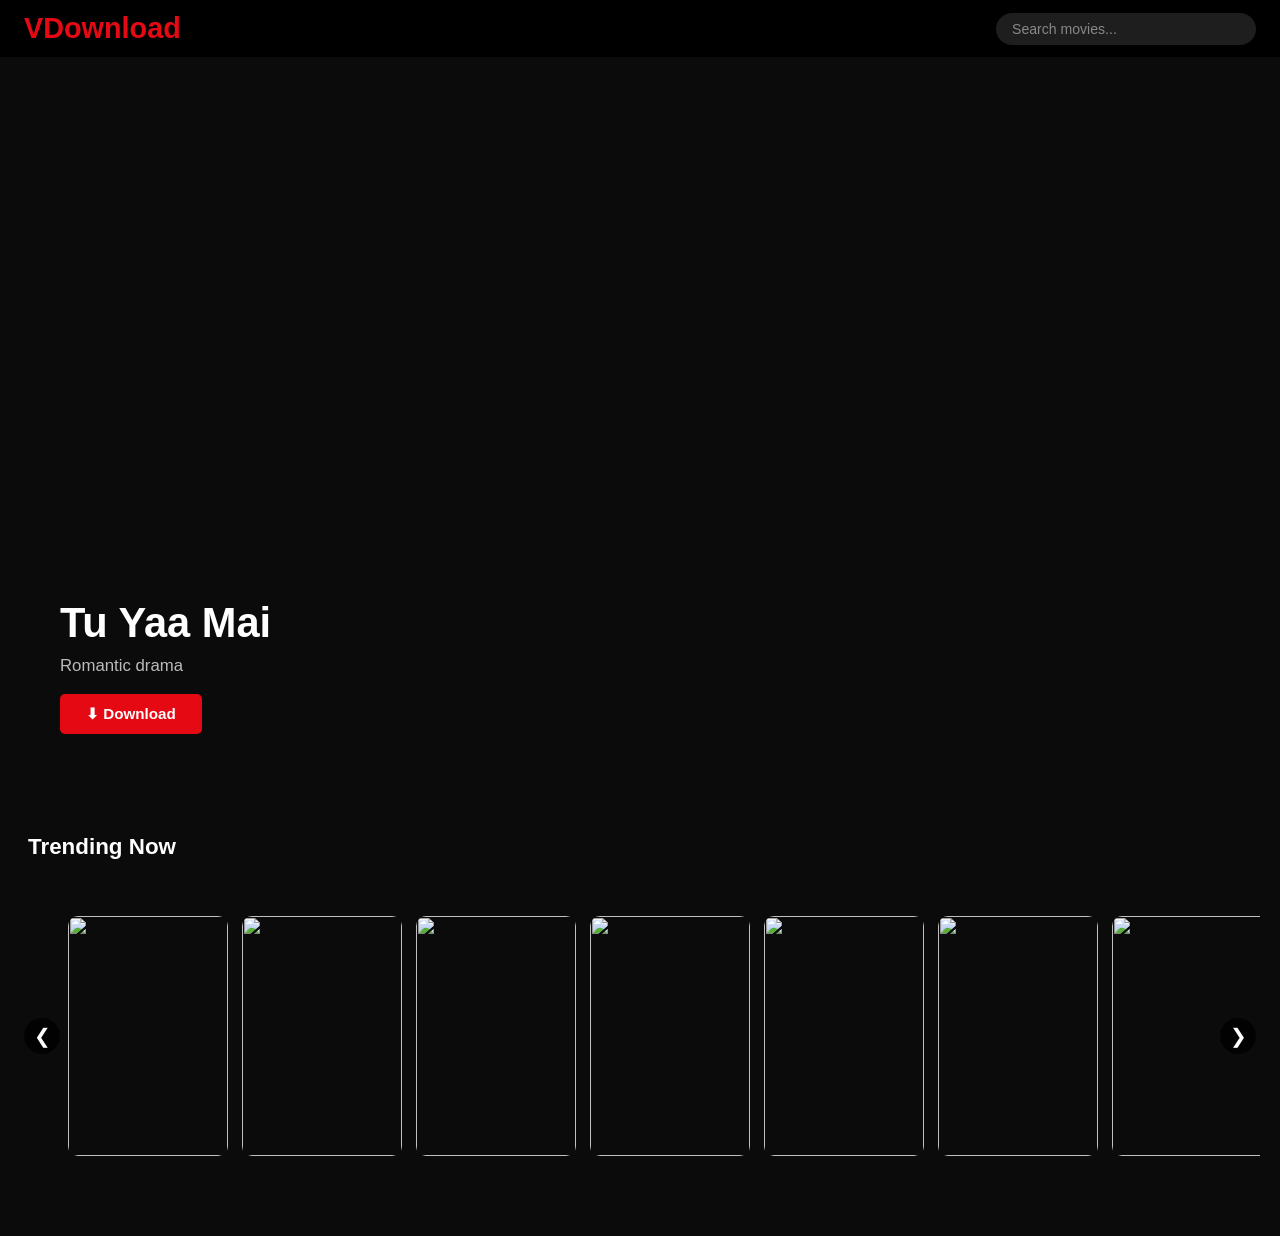
==== index.html @ 015ba38a "Add files via upload" ====
<!DOCTYPE html>
<html lang="en">
<head>
  <meta charset="UTF-8">
  <title>VDownload</title>
  <meta name="viewport" content="width=device-width, initial-scale=1.0, viewport-fit=cover">
  <link rel="stylesheet" href="style.css">
</head>
<body>

<header class="navbar">
  <h1 class="logo">VDownload</h1>
  <input type="text" id="search" placeholder="Search movies...">
</header>

<section class="hero" id="hero">
  <div class="hero-overlay"></div>

  <div class="hero-content">
    <h2 id="heroTitle"></h2>
    <p id="heroDesc"></p>
    <button id="heroBtn" class="hero-btn">⬇ Download</button>
  </div>
</section>

<section class="row">
  <h2>Trending Now</h2>

  <div class="row-wrapper">
    <button class="scroll-btn left" onclick="scrollRow(-1)">❮</button>

    <div class="movie-row" id="movieContainer"></div>

    <button class="scroll-btn right" onclick="scrollRow(1)">❯</button>
  </div>
</section>

<script src="script.js"></script>
</body>
</html>
---- style.css ----
* {
  margin: 0;
  padding: 0;
  box-sizing: border-box;
  font-family: 'Segoe UI', sans-serif;
}

body {
  background: #0b0b0b;
  color: white;
  overflow-x: hidden;
}

/* ─── NAVBAR ─────────────────────────────────── */
.navbar {
  position: fixed;
  width: 100%;
  top: 0;
  padding: 12px 24px;
  display: flex;
  align-items: center;
  justify-content: space-between;
  gap: 12px;
  background: rgba(0, 0, 0, 0.92);
  z-index: 1000;
}

.logo {
  color: #e50914;
  font-size: clamp(1.2rem, 3.5vw, 1.8rem);
  white-space: nowrap;
  flex-shrink: 0;
}

.navbar input {
  padding: 8px 16px;
  border-radius: 20px;
  border: none;
  width: clamp(130px, 35vw, 260px);
  font-size: 0.88rem;
  outline: none;
  background: #1e1e1e;
  color: white;
}

.navbar input::placeholder {
  color: #888;
}

/* ─── HERO ───────────────────────────────────── */
.hero {
  margin-top: 56px;
  height: 82vh;
  min-height: 280px;
  background-size: cover;
  background-position: center;
  display: flex;
  align-items: flex-end;
  padding: clamp(20px, 5vw, 60px);
  position: relative;
}

.hero-overlay {
  position: absolute;
  inset: 0;
  background: linear-gradient(to top, #0b0b0b 18%, transparent 65%);
}

.hero-content {
  position: relative;
  z-index: 2;
  max-width: 560px;
}

.hero-content h2 {
  font-size: clamp(1.4rem, 4vw, 2.6rem);
  margin-bottom: 8px;
  line-height: 1.2;
}

.hero-content p {
  font-size: clamp(0.82rem, 1.8vw, 1.05rem);
  margin-bottom: 18px;
  color: #bbb;
}

.hero-btn {
  padding: 11px 26px;
  background: #e50914;
  border: none;
  border-radius: 5px;
  cursor: pointer;
  color: white;
  font-size: 0.95rem;
  font-weight: 600;
  transition: background 0.2s;
}

.hero-btn:hover {
  background: #c40812;
}

/* ─── SECTION ROW ────────────────────────────── */
.row {
  padding: 40px 20px 10px;
  /* NO z-index here — prevents stacking context trapping cards */
}

.row h2 {
  margin-bottom: 16px;
  font-size: clamp(1rem, 2.5vw, 1.4rem);
  padding-left: 8px;
  /* NO z-index — cards must be able to float above this */
}

/* ─── ROW WRAPPER ────────────────────────────── */
.row-wrapper {
  position: relative;
  /* vertical breathing room so scaled cards don't clip top/bottom */
  padding-top: 40px;
  padding-bottom: 40px;
  margin-top: -40px;
  margin-bottom: -40px;
  overflow: visible;
}

/* ─── SCROLLABLE STRIP ───────────────────────── */
.movie-row {
  display: flex;
  gap: 14px;
  overflow-x: auto;
  overflow-y: visible;
  /* side padding so first/last card has room to scale */
  padding: 40px 48px;
  scroll-behavior: smooth;
  -webkit-overflow-scrolling: touch;
}

.movie-row::-webkit-scrollbar {
  display: none;
}

/* ─── CARD ───────────────────────────────────── */
/*
  Fixed size: 160 × 240px on all screen sizes.
  Responsive breakpoints shrink this uniformly.
*/
.movie-card {
  width: 160px;
  height: 240px;
  flex: 0 0 160px;          /* never grow, never shrink, always 160px */
  border-radius: 10px;
  position: relative;
  cursor: pointer;
  overflow: visible;        /* let scale bleed outside card bounds */
  z-index: 1;
  transition: transform 0.35s ease, z-index 0s 0.35s;
}

/* rounded corners live on the inner elements, not the card */
.movie-card img {
  width: 100%;
  height: 100%;
  object-fit: cover;
  display: block;
  border-radius: 10px;
  pointer-events: none;
}

/* ─── HOVER (mouse devices only) ─────────────── */
@media (hover: hover) {
  .movie-card:hover {
    transform: scale(1.22) translateY(-8px);
    z-index: 999;
    transition: transform 0.35s ease, z-index 0s 0s;
  }

  .movie-card:hover .overlay {
    opacity: 1;
  }
}

/* ─── OVERLAY ────────────────────────────────── */
.overlay {
  position: absolute;
  inset: 0;
  display: flex;
  flex-direction: column;
  justify-content: flex-end;
  padding: 10px;
  background: linear-gradient(to top, rgba(0,0,0,0.92) 40%, transparent);
  border-radius: 10px;
  opacity: 0;
  transition: opacity 0.3s;
}

/* touch devices: always show overlay */
@media (hover: none) {
  .overlay {
    opacity: 1;
  }
}

.overlay h4 {
  font-size: 0.78rem;
  white-space: nowrap;
  overflow: hidden;
  text-overflow: ellipsis;
  margin-bottom: 5px;
}

.overlay button {
  width: 100%;
  padding: 7px 0;
  background: #e50914;
  border: none;
  border-radius: 4px;
  color: white;
  font-size: 0.78rem;
  font-weight: 600;
  cursor: pointer;
  transition: background 0.2s;
}

.overlay button:hover {
  background: #c40812;
}

/* ─── SCROLL ARROWS ──────────────────────────── */
.scroll-btn {
  position: absolute;
  top: 50%;
  transform: translateY(-50%);
  background: rgba(0, 0, 0, 0.75);
  border: none;
  color: white;
  font-size: 20px;
  width: 36px;
  height: 36px;
  display: flex;
  align-items: center;
  justify-content: center;
  cursor: pointer;
  border-radius: 50%;
  z-index: 100;
  transition: background 0.2s;
}

.scroll-btn:hover {
  background: rgba(229, 9, 20, 0.85);
}

.left  { left:  4px; }
.right { right: 4px; }

/* ─── TABLET  (≤ 768px) ──────────────────────── */
@media (max-width: 768px) {
  .hero {
    height: 58vh;
  }

  .movie-card {
    width: 140px;
    height: 210px;
    flex: 0 0 140px;
  }

  .scroll-btn {
    display: none;
  }

  .movie-row {
    padding: 30px 20px;
    gap: 12px;
  }
}

/* ─── MOBILE  (≤ 480px) ──────────────────────── */
@media (max-width: 480px) {
  .navbar {
    padding: 10px 14px;
  }

  .navbar input {
    width: 100%;
    max-width: 190px;
  }

  .hero {
    height: 52vh;
    min-height: 240px;
    padding: 16px;
  }

  .row {
    padding: 30px 10px 8px;
  }

  .movie-card {
    width: 120px;
    height: 180px;
    flex: 0 0 120px;
  }

  .movie-row {
    padding: 25px 14px;
    gap: 10px;
  }
}

/* ─── SMALL PHONE  (≤ 360px) ─────────────────── */
@media (max-width: 360px) {
  .movie-card {
    width: 105px;
    height: 158px;
    flex: 0 0 105px;
  }

  .hero {
    height: 46vh;
  }
}
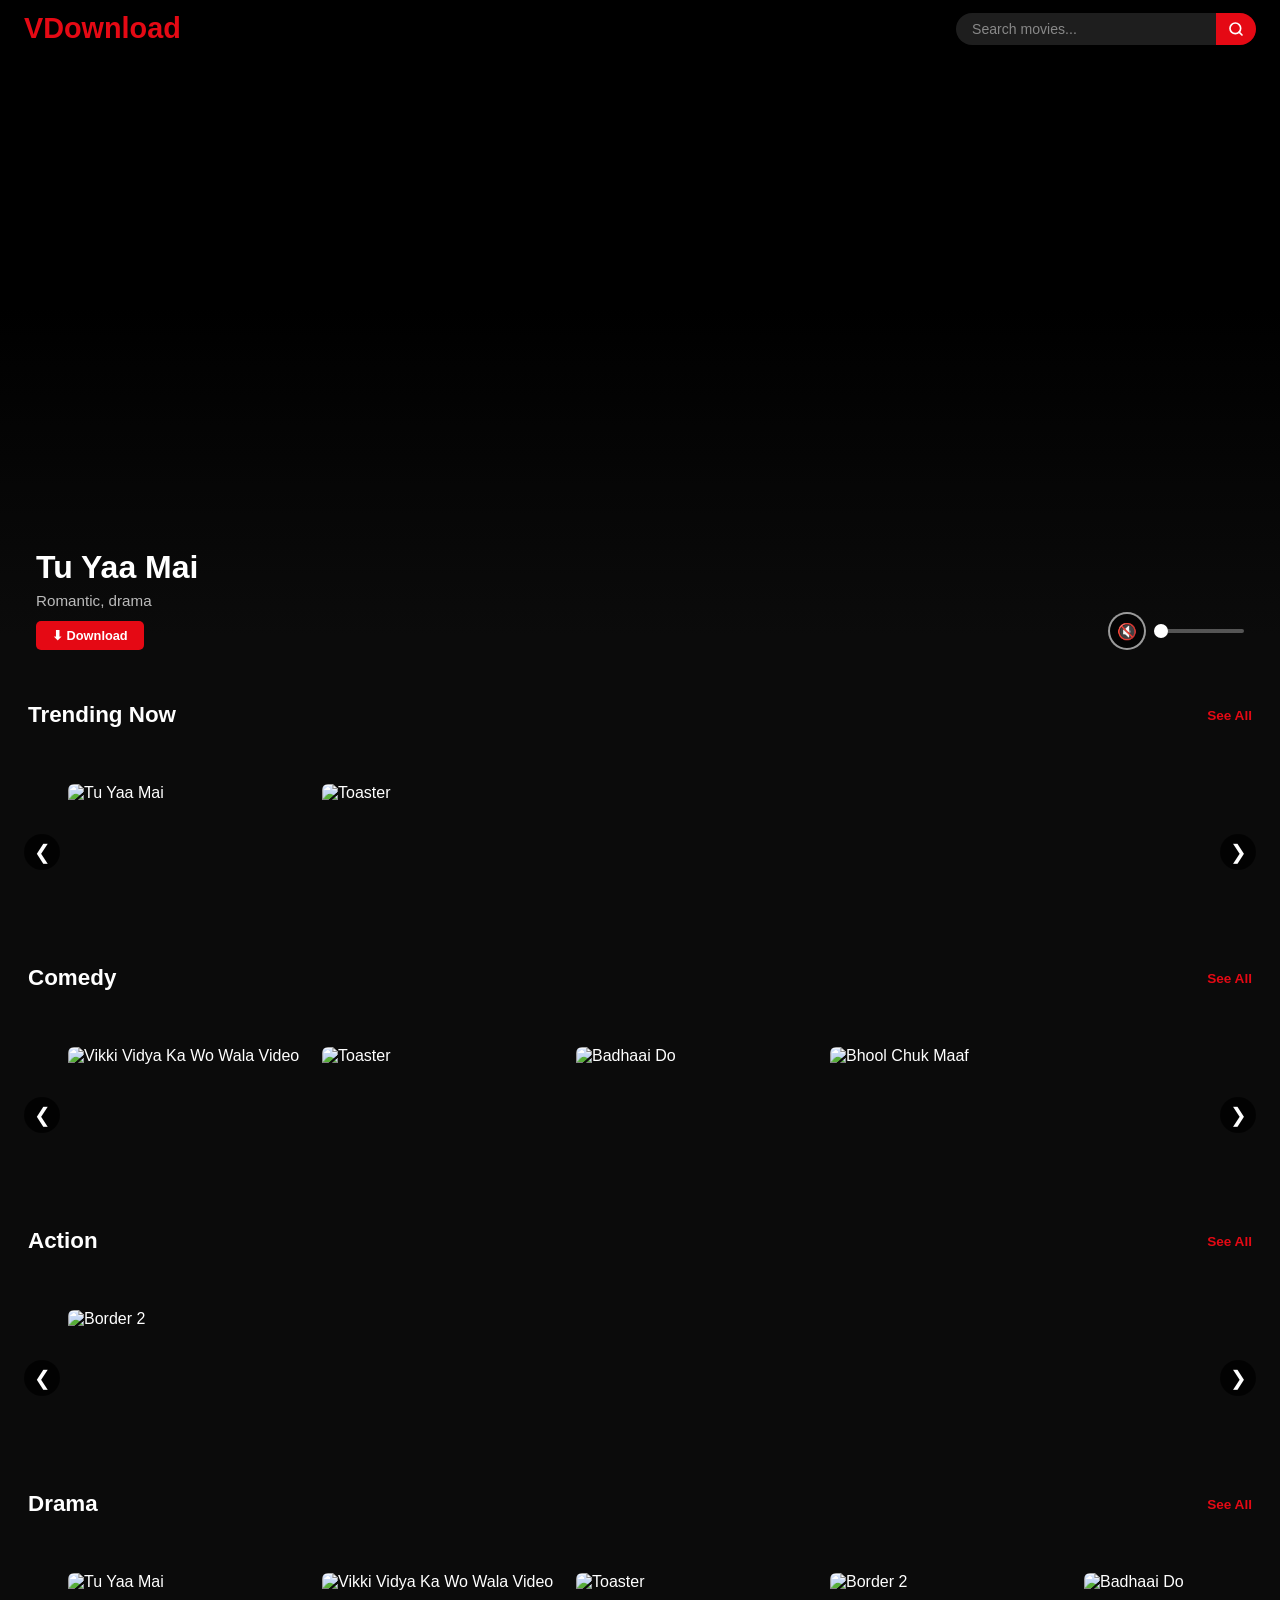
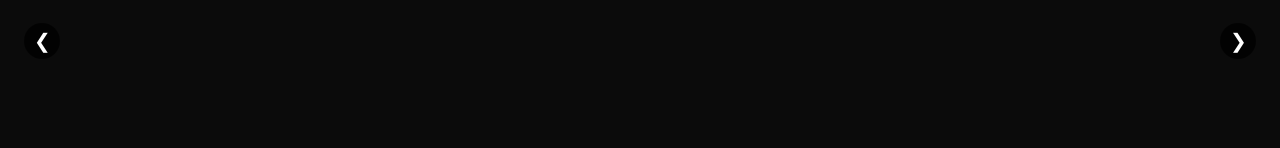
==== commit 12a7599f: "Add files via upload" ====
--- a/index.html
+++ b/index.html
@@ -10,12 +10,24 @@
 
 <header class="navbar">
   <h1 class="logo">VDownload</h1>
-  <input type="text" id="search" placeholder="Search movies...">
+  <div class="search-wrap">
+    <input type="text" id="search" placeholder="Search movies...">
+    <button class="search-btn" onclick="doSearch()">
+      <svg xmlns="http://www.w3.org/2000/svg" width="16" height="16" viewBox="0 0 24 24" fill="none" stroke="white" stroke-width="2.5" stroke-linecap="round" stroke-linejoin="round">
+        <circle cx="11" cy="11" r="8"/><line x1="21" y1="21" x2="16.65" y2="16.65"/>
+      </svg>
+    </button>
+  </div>
 </header>
 
 <section class="hero" id="hero">
+  <div id="heroTrailerWrap"></div>
+  <img id="heroPoster" src="" alt="" />
   <div class="hero-overlay"></div>
-
+  <div id="volumeWrap">
+    <button id="muteBtn" onclick="toggleMute()">🔇</button>
+    <input type="range" id="volumeSlider" min="0" max="100" value="0" oninput="setVolume(this.value)">
+  </div>
   <div class="hero-content">
     <h2 id="heroTitle"></h2>
     <p id="heroDesc"></p>
@@ -23,18 +35,9 @@
   </div>
 </section>
 
-<section class="row">
-  <h2>Trending Now</h2>
+<div id="categoriesContainer"></div>
 
-  <div class="row-wrapper">
-    <button class="scroll-btn left" onclick="scrollRow(-1)">❮</button>
-
-    <div class="movie-row" id="movieContainer"></div>
-
-    <button class="scroll-btn right" onclick="scrollRow(1)">❯</button>
-  </div>
-</section>
-
+<script src="movies.js"></script>
 <script src="script.js"></script>
 </body>
 </html>
--- a/style.css
+++ b/style.css
@@ -9,6 +9,7 @@
   background: #0b0b0b;
   color: white;
   overflow-x: hidden;
+  padding-top: 56px; /* navbar height */
 }
 
 /* ─── NAVBAR ─────────────────────────────────── */
@@ -34,7 +35,7 @@
 
 .navbar input {
   padding: 8px 16px;
-  border-radius: 20px;
+  border-radius: 20px 0 0 20px;
   border: none;
   width: clamp(130px, 35vw, 260px);
   font-size: 0.88rem;
@@ -47,80 +48,147 @@
   color: #888;
 }
 
+.search-wrap {
+  display: flex;
+  align-items: center;
+}
+
+.search-btn {
+  padding: 8px 12px;
+  background: #e50914;
+  border: none;
+  border-radius: 0 20px 20px 0;
+  color: white;
+  cursor: pointer;
+  display: flex;
+  align-items: center;
+  justify-content: center;
+  transition: background 0.2s;
+}
+
+.search-btn:hover {
+  background: #c40812;
+}
+
 /* ─── HERO ───────────────────────────────────── */
 .hero {
-  margin-top: 56px;
-  height: 82vh;
-  min-height: 280px;
-  background-size: cover;
-  background-position: center;
-  display: flex;
-  align-items: flex-end;
-  padding: clamp(20px, 5vw, 60px);
   position: relative;
+  height: 70vh;
+  min-height: 300px;
+  overflow: hidden;
+  background: #000;
+  z-index: 1;
+}
+
+#heroTrailerWrap,
+#heroPoster {
+  position: absolute;
+  top: 50%;
+  left: 50%;
+  width: 177.78vh;
+  height: 56.25vw;
+  min-width: 100%;
+  min-height: 100%;
+  transform: translate(-50%, -50%);
+  border: none;
+  z-index: 0;
+  display: none;
+  pointer-events: none;
+}
+
+#heroTrailerWrap iframe {
+  width: 100%;
+  height: 100%;
+  border: none;
+  pointer-events: none;
 }
 
 .hero-overlay {
   position: absolute;
   inset: 0;
-  background: linear-gradient(to top, #0b0b0b 18%, transparent 65%);
+  background: linear-gradient(to top, #0b0b0b 8%, rgba(0,0,0,0.25) 60%, transparent);
+  z-index: 1;
 }
 
 .hero-content {
-  position: relative;
+  position: absolute;
+  bottom: clamp(14px, 3vw, 36px);
+  left: clamp(14px, 3vw, 36px);
   z-index: 2;
-  max-width: 560px;
+  max-width: 500px;
 }
 
 .hero-content h2 {
-  font-size: clamp(1.4rem, 4vw, 2.6rem);
-  margin-bottom: 8px;
+  font-size: clamp(1.2rem, 3vw, 2rem);
+  margin-bottom: 6px;
   line-height: 1.2;
 }
 
 .hero-content p {
-  font-size: clamp(0.82rem, 1.8vw, 1.05rem);
-  margin-bottom: 18px;
+  font-size: clamp(0.78rem, 1.5vw, 0.95rem);
   color: #bbb;
-}
+  margin-bottom: 12px;
+}
+
+
 
 .hero-btn {
-  padding: 11px 26px;
+  padding: 7px 16px;
   background: #e50914;
   border: none;
   border-radius: 5px;
   cursor: pointer;
   color: white;
-  font-size: 0.95rem;
+  font-size: 0.8rem;
   font-weight: 600;
   transition: background 0.2s;
+  align-self: flex-start;
 }
 
 .hero-btn:hover {
   background: #c40812;
 }
 
-/* ─── SECTION ROW ────────────────────────────── */
+#categoriesContainer {
+  background: #0b0b0b;
+}
 .row {
-  padding: 40px 20px 10px;
+  padding: 16px 20px 10px;
   /* NO z-index here — prevents stacking context trapping cards */
 }
 
-.row h2 {
+.row-header {
+  display: flex;
+  align-items: center;
+  justify-content: space-between;
   margin-bottom: 16px;
+  padding: 0 8px;
+}
+
+.row-header h2 {
   font-size: clamp(1rem, 2.5vw, 1.4rem);
-  padding-left: 8px;
   /* NO z-index — cards must be able to float above this */
+}
+
+.see-all {
+  color: #e50914;
+  font-size: 0.85rem;
+  text-decoration: none;
+  font-weight: 600;
+  white-space: nowrap;
+  transition: color 0.2s;
+}
+
+.see-all:hover {
+  color: #ff4d4d;
 }
 
 /* ─── ROW WRAPPER ────────────────────────────── */
 .row-wrapper {
   position: relative;
-  /* vertical breathing room so scaled cards don't clip top/bottom */
-  padding-top: 40px;
-  padding-bottom: 40px;
-  margin-top: -40px;
-  margin-bottom: -40px;
+  padding-top: 20px;
+  padding-bottom: 20px;
+  margin-bottom: -20px;
   overflow: visible;
 }
 
@@ -130,8 +198,7 @@
   gap: 14px;
   overflow-x: auto;
   overflow-y: visible;
-  /* side padding so first/last card has room to scale */
-  padding: 40px 48px;
+  padding: 20px 48px;
   scroll-behavior: smooth;
   -webkit-overflow-scrolling: touch;
 }
@@ -142,28 +209,25 @@
 
 /* ─── CARD ───────────────────────────────────── */
 /*
-  Fixed size: 160 × 240px on all screen sizes.
-  Responsive breakpoints shrink this uniformly.
+  Landscape 16:9 cards — Netflix style
 */
 .movie-card {
-  width: 160px;
-  height: 240px;
-  flex: 0 0 160px;          /* never grow, never shrink, always 160px */
-  border-radius: 10px;
+  width: 240px;
+  height: 135px;            /* 240 * 9/16 */
+  flex: 0 0 240px;
+  border-radius: 6px;
   position: relative;
   cursor: pointer;
-  overflow: visible;        /* let scale bleed outside card bounds */
+  overflow: visible;
   z-index: 1;
-  transition: transform 0.35s ease, z-index 0s 0.35s;
-}
-
-/* rounded corners live on the inner elements, not the card */
+}
+
 .movie-card img {
   width: 100%;
   height: 100%;
   object-fit: cover;
   display: block;
-  border-radius: 10px;
+  border-radius: 6px;
   pointer-events: none;
 }
 
@@ -242,7 +306,7 @@
   justify-content: center;
   cursor: pointer;
   border-radius: 50%;
-  z-index: 100;
+  z-index: 1000;
   transition: background 0.2s;
 }
 
@@ -256,67 +320,279 @@
 /* ─── TABLET  (≤ 768px) ──────────────────────── */
 @media (max-width: 768px) {
   .hero {
-    height: 58vh;
+    height: 50vw;
+    min-height: 180px;
   }
 
   .movie-card {
-    width: 140px;
-    height: 210px;
-    flex: 0 0 140px;
-  }
-
-  .scroll-btn {
-    display: none;
-  }
+    width: 180px;
+    height: 101px;
+    flex: 0 0 180px;
+  }
+
+  .scroll-btn { display: none; }
 
   .movie-row {
-    padding: 30px 20px;
-    gap: 12px;
+    padding: 16px 16px;
+    gap: 10px;
+  }
+
+  .row { padding: 12px 12px 6px; }
+
+  .row-wrapper {
+    padding-top: 12px;
+    padding-bottom: 12px;
+    margin-bottom: -12px;
   }
 }
 
 /* ─── MOBILE  (≤ 480px) ──────────────────────── */
 @media (max-width: 480px) {
+  body { padding-top: 50px; }
+
   .navbar {
-    padding: 10px 14px;
-  }
+    padding: 8px 12px;
+    height: 50px;
+  }
+
+  .logo { font-size: 1rem; }
 
   .navbar input {
-    width: 100%;
-    max-width: 190px;
-  }
+    width: 120px;
+    padding: 6px 10px;
+    font-size: 0.8rem;
+  }
+
+  .search-btn { padding: 6px 9px; }
 
   .hero {
-    height: 52vh;
-    min-height: 240px;
-    padding: 16px;
-  }
-
-  .row {
-    padding: 30px 10px 8px;
-  }
+    height: 56vw;
+    min-height: 160px;
+  }
+
+  .hero-content {
+    bottom: 8px;
+    left: 10px;
+    right: 10px;
+    max-width: 100%;
+  }
+
+  .hero-content h2 {
+    font-size: 0.95rem;
+    margin-bottom: 3px;
+  }
+
+  .hero-content p {
+    font-size: 0.7rem;
+    margin-bottom: 6px;
+    /* hide desc on very small to save space */
+    display: none;
+  }
+
+  .hero-btn {
+    padding: 5px 10px;
+    font-size: 0.72rem;
+  }
+
+  /* hide volume on mobile — trailer doesn't autoplay on touch */
+  #volumeWrap { display: none !important; }
+
+  .row { padding: 8px 8px 4px; }
+
+  .row-header {
+    margin-bottom: 8px;
+    padding: 0 4px;
+  }
+
+  .row-header h2 { font-size: 0.88rem; }
+  .see-all { font-size: 0.75rem; }
 
   .movie-card {
-    width: 120px;
-    height: 180px;
-    flex: 0 0 120px;
+    width: 130px;
+    height: 73px;
+    flex: 0 0 130px;
+    border-radius: 4px;
   }
 
   .movie-row {
-    padding: 25px 14px;
-    gap: 10px;
+    padding: 10px 8px;
+    gap: 7px;
+  }
+
+  .row-wrapper {
+    padding-top: 8px;
+    padding-bottom: 8px;
+    margin-bottom: -8px;
+  }
+
+  .overlay h4 { font-size: 0.65rem; }
+  .overlay button {
+    padding: 4px 0;
+    font-size: 0.65rem;
   }
 }
 
 /* ─── SMALL PHONE  (≤ 360px) ─────────────────── */
 @media (max-width: 360px) {
+  .navbar input { width: 95px; }
+
   .movie-card {
-    width: 105px;
-    height: 158px;
-    flex: 0 0 105px;
+    width: 110px;
+    height: 62px;
+    flex: 0 0 110px;
   }
 
   .hero {
-    height: 46vh;
-  }
-}
+    height: 54vw;
+    min-height: 140px;
+  }
+
+  .movie-row {
+    gap: 6px;
+    padding: 8px 6px;
+  }
+}
+
+
+
+/* ─── FLOAT CARD (hover preview) ────────────────── */
+.float-card {
+  position: fixed;
+  z-index: 5000;
+  border-radius: 8px;
+  overflow: hidden;
+  background: #181818;
+  box-shadow: 0 16px 56px rgba(0,0,0,0.95);
+  opacity: 0;
+  transform: scale(0.95);
+  transition: opacity 0.18s ease, transform 0.18s ease;
+  pointer-events: all;
+}
+
+.float-video {
+  width: 100%;
+  aspect-ratio: 16/9;
+  position: relative;
+  overflow: hidden;
+  background: #000;
+}
+
+.float-video iframe,
+.float-video img {
+  position: absolute;
+  inset: 0;
+  width: 100%;
+  height: 100%;
+  border: none;
+  object-fit: cover;
+}
+
+.float-info {
+  padding: 10px 12px 12px;
+  display: flex;
+  flex-direction: column;
+  gap: 6px;
+  animation: slideUp 0.25s ease 0.1s both;
+}
+
+.float-info h4 {
+  font-size: 0.88rem;
+  font-weight: 700;
+  white-space: nowrap;
+  overflow: hidden;
+  text-overflow: ellipsis;
+}
+
+.float-info p {
+  font-size: 0.75rem;
+  color: #aaa;
+}
+
+.float-info button {
+  padding: 7px 0;
+  background: white;
+  color: #000;
+  border: none;
+  border-radius: 4px;
+  font-size: 0.82rem;
+  font-weight: 700;
+  cursor: pointer;
+  transition: background 0.2s;
+}
+
+.float-info button:hover { background: #ddd; }
+
+@keyframes slideUp {
+  from { opacity: 0; transform: translateY(6px); }
+  to   { opacity: 1; transform: translateY(0); }
+}
+
+@media (hover: none) {
+  .float-card { display: none !important; }
+}
+
+/* ─── VOLUME CONTROL ─────────────────────────── */
+#volumeWrap {
+  position: absolute;
+  bottom: clamp(14px, 3vw, 36px);
+  right: clamp(14px, 3vw, 36px);
+  z-index: 3;
+  display: none;
+  align-items: center;
+  gap: 8px;
+}
+
+#muteBtn {
+  background: rgba(0,0,0,0.55);
+  border: 2px solid rgba(255,255,255,0.6);
+  color: white;
+  font-size: 1rem;
+  width: 38px;
+  height: 38px;
+  border-radius: 50%;
+  cursor: pointer;
+  display: flex;
+  align-items: center;
+  justify-content: center;
+  flex-shrink: 0;
+  transition: background 0.2s, border-color 0.2s;
+}
+
+#muteBtn:hover {
+  background: rgba(0,0,0,0.85);
+  border-color: white;
+}
+
+#volumeSlider {
+  -webkit-appearance: none;
+  appearance: none;
+  width: 90px;
+  height: 4px;
+  border-radius: 2px;
+  background: rgba(255,255,255,0.3);
+  outline: none;
+  cursor: pointer;
+  transition: width 0.2s;
+}
+
+#volumeSlider::-webkit-slider-thumb {
+  -webkit-appearance: none;
+  width: 14px;
+  height: 14px;
+  border-radius: 50%;
+  background: white;
+  cursor: pointer;
+}
+
+#volumeSlider::-moz-range-thumb {
+  width: 14px;
+  height: 14px;
+  border-radius: 50%;
+  background: white;
+  border: none;
+  cursor: pointer;
+}
+
+@media (max-width: 480px) {
+  #volumeSlider { width: 60px; }
+}
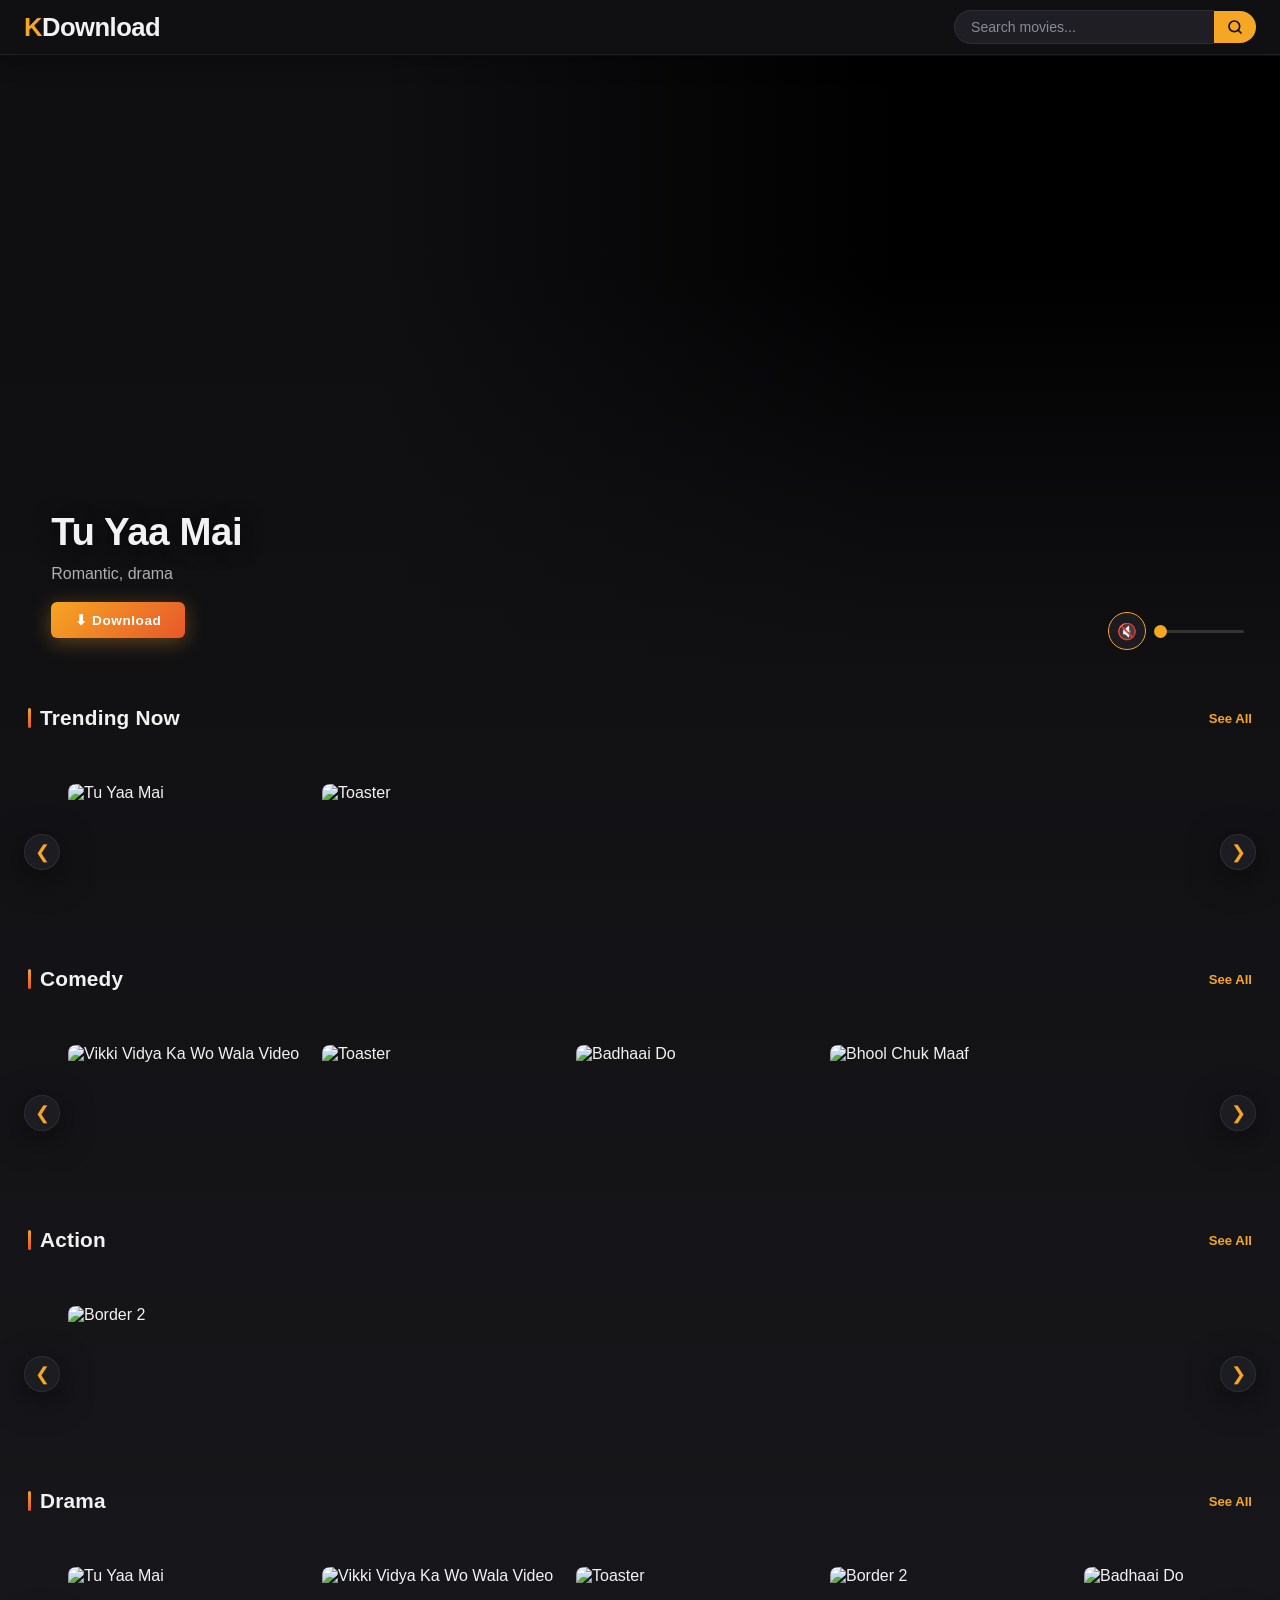
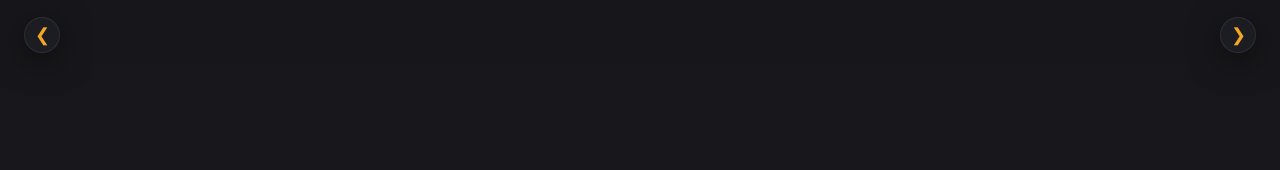
==== commit d93dc134: "Add files via upload" ====
--- a/index.html
+++ b/index.html
@@ -2,14 +2,16 @@
 <html lang="en">
 <head>
   <meta charset="UTF-8">
-  <title>VDownload</title>
+  <title>KDownload</title>
   <meta name="viewport" content="width=device-width, initial-scale=1.0, viewport-fit=cover">
   <link rel="stylesheet" href="style.css">
 </head>
 <body>
 
 <header class="navbar">
-  <h1 class="logo">VDownload</h1>
+  <a href="index.html" class="logo-link">
+    <span class="logo"><span class="logo-k">K</span><span class="logo-rest">Download</span></span>
+  </a>
   <div class="search-wrap">
     <input type="text" id="search" placeholder="Search movies...">
     <button class="search-btn" onclick="doSearch()">
--- a/style.css
+++ b/style.css
@@ -1,15 +1,24 @@
-* {
-  margin: 0;
-  padding: 0;
-  box-sizing: border-box;
-  font-family: 'Segoe UI', sans-serif;
-}
+/* ─── VARIABLES ──────────────────────────────── */
+:root {
+  --bg:       #111114;
+  --bg2:      #18181c;
+  --surface:  #1e1e24;
+  --surface2: #26262e;
+  --accent:   #f5a623;
+  --accent2:  #e8572a;
+  --text:     #f2f2f2;
+  --muted:    #8a8a9a;
+  --border:   rgba(255,255,255,0.07);
+  --shadow:   0 8px 32px rgba(0,0,0,0.5);
+}
+
+* { margin:0; padding:0; box-sizing:border-box; font-family:'Segoe UI',sans-serif; }
 
 body {
-  background: #0b0b0b;
-  color: white;
+  background: var(--bg);
+  color: var(--text);
   overflow-x: hidden;
-  padding-top: 56px; /* navbar height */
+  padding-top: 56px;
 }
 
 /* ─── NAVBAR ─────────────────────────────────── */
@@ -17,48 +26,66 @@
   position: fixed;
   width: 100%;
   top: 0;
-  padding: 12px 24px;
+  padding: 10px 24px;
   display: flex;
   align-items: center;
   justify-content: space-between;
   gap: 12px;
-  background: rgba(0, 0, 0, 0.92);
+  background: rgba(17,17,20,0.96);
+  border-bottom: 1px solid var(--border);
+  backdrop-filter: blur(14px);
   z-index: 1000;
+  box-shadow: 0 1px 24px rgba(0,0,0,0.4);
+}
+
+.logo-link {
+  text-decoration: none;
+  flex-shrink: 0;
 }
 
 .logo {
-  color: #e50914;
-  font-size: clamp(1.2rem, 3.5vw, 1.8rem);
+  font-size: clamp(1.2rem, 3vw, 1.6rem);
+  font-weight: 800;
+  letter-spacing: -0.02em;
   white-space: nowrap;
-  flex-shrink: 0;
+}
+
+.logo-k {
+  color: var(--accent);
+}
+
+.logo-rest {
+  color: #f2f2f2;
+}
+
+@media (max-width: 480px) {
+  .logo { font-size: 1.15rem; }
 }
 
 .navbar input {
   padding: 8px 16px;
   border-radius: 20px 0 0 20px;
-  border: none;
+  border: 1px solid var(--border);
+  border-right: none;
   width: clamp(130px, 35vw, 260px);
   font-size: 0.88rem;
   outline: none;
-  background: #1e1e1e;
-  color: white;
-}
-
-.navbar input::placeholder {
-  color: #888;
-}
-
-.search-wrap {
-  display: flex;
-  align-items: center;
-}
+  background: var(--surface);
+  color: var(--text);
+  transition: border-color 0.2s;
+}
+
+.navbar input:focus { border-color: var(--accent); }
+.navbar input::placeholder { color: var(--muted); }
+
+.search-wrap { display: flex; align-items: center; }
 
 .search-btn {
-  padding: 8px 12px;
-  background: #e50914;
+  padding: 8px 13px;
+  background: var(--accent);
   border: none;
   border-radius: 0 20px 20px 0;
-  color: white;
+  color: #111;
   cursor: pointer;
   display: flex;
   align-items: center;
@@ -66,9 +93,8 @@
   transition: background 0.2s;
 }
 
-.search-btn:hover {
-  background: #c40812;
-}
+.search-btn svg { stroke: #111; }
+.search-btn:hover { background: #ffc04a; }
 
 /* ─── HERO ───────────────────────────────────── */
 .hero {
@@ -86,9 +112,9 @@
   top: 50%;
   left: 50%;
   width: 177.78vh;
-  height: 56.25vw;
+  height: calc(56.25vw + 60px);
   min-width: 100%;
-  min-height: 100%;
+  min-height: calc(100% + 60px);
   transform: translate(-50%, -50%);
   border: none;
   z-index: 0;
@@ -101,87 +127,122 @@
   height: 100%;
   border: none;
   pointer-events: none;
+  transform: scale(1.08);
+  margin-bottom: -50px;
 }
 
 .hero-overlay {
   position: absolute;
   inset: 0;
-  background: linear-gradient(to top, #0b0b0b 8%, rgba(0,0,0,0.25) 60%, transparent);
-  z-index: 1;
+  background:
+    linear-gradient(to right, rgba(17,17,20,0.85) 30%, transparent 70%),
+    linear-gradient(to top, var(--bg) 0%, rgba(17,17,20,0.6) 30%, transparent 65%);
+  z-index: 2;
+  pointer-events: none;
+}
+
+.hero::after {
+  content: '';
+  position: absolute;
+  bottom: 0; left: 0; right: 0;
+  height: 80px;
+  z-index: 3;
+  pointer-events: all;
+  background: transparent;
 }
 
 .hero-content {
   position: absolute;
-  bottom: clamp(14px, 3vw, 36px);
-  left: clamp(14px, 3vw, 36px);
-  z-index: 2;
-  max-width: 500px;
+  bottom: clamp(20px, 4vw, 48px);
+  left: clamp(20px, 4vw, 52px);
+  z-index: 4;
+  max-width: 480px;
 }
 
 .hero-content h2 {
-  font-size: clamp(1.2rem, 3vw, 2rem);
-  margin-bottom: 6px;
-  line-height: 1.2;
+  font-size: clamp(1.4rem, 3.5vw, 2.4rem);
+  font-weight: 800;
+  margin-bottom: 8px;
+  line-height: 1.15;
+  letter-spacing: -0.01em;
+  text-shadow: 0 2px 20px rgba(0,0,0,0.7);
 }
 
 .hero-content p {
-  font-size: clamp(0.78rem, 1.5vw, 0.95rem);
-  color: #bbb;
-  margin-bottom: 12px;
-}
-
-
+  font-size: clamp(0.8rem, 1.6vw, 1rem);
+  color: rgba(242,242,242,0.7);
+  margin-bottom: 16px;
+  line-height: 1.5;
+}
 
 .hero-btn {
-  padding: 7px 16px;
-  background: #e50914;
-  border: none;
-  border-radius: 5px;
-  cursor: pointer;
-  color: white;
-  font-size: 0.8rem;
-  font-weight: 600;
-  transition: background 0.2s;
-  align-self: flex-start;
+  padding: 10px 24px;
+  background: linear-gradient(135deg, var(--accent), var(--accent2));
+  border: none;
+  border-radius: 6px;
+  cursor: pointer;
+  color: #fff;
+  font-size: 0.85rem;
+  font-weight: 700;
+  letter-spacing: 0.04em;
+  transition: filter 0.2s, box-shadow 0.2s;
+  box-shadow: 0 4px 20px rgba(245,166,35,0.35);
 }
 
 .hero-btn:hover {
-  background: #c40812;
-}
-
+  filter: brightness(1.12);
+  box-shadow: 0 6px 28px rgba(245,166,35,0.5);
+}
+
+.btn-icon { display: none; }
+
+/* ─── CATEGORIES ─────────────────────────────── */
 #categoriesContainer {
-  background: #0b0b0b;
-}
-.row {
-  padding: 16px 20px 10px;
-  /* NO z-index here — prevents stacking context trapping cards */
-}
+  background: linear-gradient(to bottom, var(--bg) 0%, var(--bg2) 100%);
+  padding-bottom: 40px;
+}
+
+.row { padding: 20px 20px 8px; }
 
 .row-header {
   display: flex;
   align-items: center;
   justify-content: space-between;
-  margin-bottom: 16px;
+  margin-bottom: 14px;
   padding: 0 8px;
 }
 
 .row-header h2 {
-  font-size: clamp(1rem, 2.5vw, 1.4rem);
-  /* NO z-index — cards must be able to float above this */
+  font-size: clamp(1rem, 2.5vw, 1.3rem);
+  font-weight: 700;
+  color: var(--text);
+  letter-spacing: 0.01em;
+  position: relative;
+  padding-left: 12px;
+}
+
+/* left accent bar on category title */
+.row-header h2::before {
+  content: '';
+  position: absolute;
+  left: 0;
+  top: 10%;
+  height: 80%;
+  width: 3px;
+  border-radius: 2px;
+  background: linear-gradient(to bottom, var(--accent), var(--accent2));
 }
 
 .see-all {
-  color: #e50914;
-  font-size: 0.85rem;
+  color: var(--accent);
+  font-size: 0.82rem;
   text-decoration: none;
   font-weight: 600;
   white-space: nowrap;
   transition: color 0.2s;
 }
 
-.see-all:hover {
-  color: #ff4d4d;
-}
+.see-all:hover { color: #ffc04a; }
 
 /* ─── ROW WRAPPER ────────────────────────────── */
 .row-wrapper {
@@ -203,45 +264,39 @@
   -webkit-overflow-scrolling: touch;
 }
 
-.movie-row::-webkit-scrollbar {
-  display: none;
-}
+.movie-row::-webkit-scrollbar { display: none; }
 
 /* ─── CARD ───────────────────────────────────── */
-/*
-  Landscape 16:9 cards — Netflix style
-*/
 .movie-card {
   width: 240px;
-  height: 135px;            /* 240 * 9/16 */
+  height: 135px;
   flex: 0 0 240px;
-  border-radius: 6px;
+  border-radius: 8px;
   position: relative;
   cursor: pointer;
   overflow: visible;
   z-index: 1;
-}
+  transition: transform 0.35s ease, z-index 0s 0.35s;
+}
+
+.movie-card img, .overlay { border-radius: 8px; }
 
 .movie-card img {
   width: 100%;
   height: 100%;
   object-fit: cover;
   display: block;
-  border-radius: 6px;
   pointer-events: none;
 }
 
-/* ─── HOVER (mouse devices only) ─────────────── */
 @media (hover: hover) {
   .movie-card:hover {
-    transform: scale(1.22) translateY(-8px);
+    transform: scale(1.2) translateY(-8px);
     z-index: 999;
     transition: transform 0.35s ease, z-index 0s 0s;
+    filter: drop-shadow(0 10px 24px rgba(0,0,0,0.7));
   }
-
-  .movie-card:hover .overlay {
-    opacity: 1;
-  }
+  .movie-card:hover .overlay { opacity: 1; }
 }
 
 /* ─── OVERLAY ────────────────────────────────── */
@@ -251,19 +306,14 @@
   display: flex;
   flex-direction: column;
   justify-content: flex-end;
-  padding: 10px;
-  background: linear-gradient(to top, rgba(0,0,0,0.92) 40%, transparent);
-  border-radius: 10px;
+  padding: 8px;
+  background: linear-gradient(to top, rgba(0,0,0,0.88) 40%, transparent);
+  border-radius: 8px;
   opacity: 0;
   transition: opacity 0.3s;
 }
 
-/* touch devices: always show overlay */
-@media (hover: none) {
-  .overlay {
-    opacity: 1;
-  }
-}
+@media (hover: none) { .overlay { opacity: 1; } }
 
 .overlay h4 {
   font-size: 0.78rem;
@@ -271,34 +321,33 @@
   overflow: hidden;
   text-overflow: ellipsis;
   margin-bottom: 5px;
+  color: #fff;
 }
 
 .overlay button {
   width: 100%;
-  padding: 7px 0;
-  background: #e50914;
+  padding: 6px 0;
+  background: linear-gradient(135deg, var(--accent), var(--accent2));
   border: none;
   border-radius: 4px;
-  color: white;
-  font-size: 0.78rem;
-  font-weight: 600;
-  cursor: pointer;
-  transition: background 0.2s;
-}
-
-.overlay button:hover {
-  background: #c40812;
-}
+  color: #fff;
+  font-size: 0.75rem;
+  font-weight: 700;
+  cursor: pointer;
+  transition: filter 0.2s;
+}
+
+.overlay button:hover { filter: brightness(1.15); }
 
 /* ─── SCROLL ARROWS ──────────────────────────── */
 .scroll-btn {
   position: absolute;
   top: 50%;
   transform: translateY(-50%);
-  background: rgba(0, 0, 0, 0.75);
-  border: none;
-  color: white;
-  font-size: 20px;
+  background: rgba(30,30,36,0.92);
+  border: 1px solid var(--border);
+  color: var(--accent);
+  font-size: 18px;
   width: 36px;
   height: 36px;
   display: flex;
@@ -306,163 +355,28 @@
   justify-content: center;
   cursor: pointer;
   border-radius: 50%;
-  z-index: 1000;
-  transition: background 0.2s;
+  z-index: 50;
+  transition: background 0.2s, color 0.2s;
+  box-shadow: var(--shadow);
 }
 
 .scroll-btn:hover {
-  background: rgba(229, 9, 20, 0.85);
+  background: var(--accent);
+  color: #111;
 }
 
 .left  { left:  4px; }
 .right { right: 4px; }
 
-/* ─── TABLET  (≤ 768px) ──────────────────────── */
-@media (max-width: 768px) {
-  .hero {
-    height: 50vw;
-    min-height: 180px;
-  }
-
-  .movie-card {
-    width: 180px;
-    height: 101px;
-    flex: 0 0 180px;
-  }
-
-  .scroll-btn { display: none; }
-
-  .movie-row {
-    padding: 16px 16px;
-    gap: 10px;
-  }
-
-  .row { padding: 12px 12px 6px; }
-
-  .row-wrapper {
-    padding-top: 12px;
-    padding-bottom: 12px;
-    margin-bottom: -12px;
-  }
-}
-
-/* ─── MOBILE  (≤ 480px) ──────────────────────── */
-@media (max-width: 480px) {
-  body { padding-top: 50px; }
-
-  .navbar {
-    padding: 8px 12px;
-    height: 50px;
-  }
-
-  .logo { font-size: 1rem; }
-
-  .navbar input {
-    width: 120px;
-    padding: 6px 10px;
-    font-size: 0.8rem;
-  }
-
-  .search-btn { padding: 6px 9px; }
-
-  .hero {
-    height: 56vw;
-    min-height: 160px;
-  }
-
-  .hero-content {
-    bottom: 8px;
-    left: 10px;
-    right: 10px;
-    max-width: 100%;
-  }
-
-  .hero-content h2 {
-    font-size: 0.95rem;
-    margin-bottom: 3px;
-  }
-
-  .hero-content p {
-    font-size: 0.7rem;
-    margin-bottom: 6px;
-    /* hide desc on very small to save space */
-    display: none;
-  }
-
-  .hero-btn {
-    padding: 5px 10px;
-    font-size: 0.72rem;
-  }
-
-  /* hide volume on mobile — trailer doesn't autoplay on touch */
-  #volumeWrap { display: none !important; }
-
-  .row { padding: 8px 8px 4px; }
-
-  .row-header {
-    margin-bottom: 8px;
-    padding: 0 4px;
-  }
-
-  .row-header h2 { font-size: 0.88rem; }
-  .see-all { font-size: 0.75rem; }
-
-  .movie-card {
-    width: 130px;
-    height: 73px;
-    flex: 0 0 130px;
-    border-radius: 4px;
-  }
-
-  .movie-row {
-    padding: 10px 8px;
-    gap: 7px;
-  }
-
-  .row-wrapper {
-    padding-top: 8px;
-    padding-bottom: 8px;
-    margin-bottom: -8px;
-  }
-
-  .overlay h4 { font-size: 0.65rem; }
-  .overlay button {
-    padding: 4px 0;
-    font-size: 0.65rem;
-  }
-}
-
-/* ─── SMALL PHONE  (≤ 360px) ─────────────────── */
-@media (max-width: 360px) {
-  .navbar input { width: 95px; }
-
-  .movie-card {
-    width: 110px;
-    height: 62px;
-    flex: 0 0 110px;
-  }
-
-  .hero {
-    height: 54vw;
-    min-height: 140px;
-  }
-
-  .movie-row {
-    gap: 6px;
-    padding: 8px 6px;
-  }
-}
-
-
-
-/* ─── FLOAT CARD (hover preview) ────────────────── */
+/* ─── FLOAT CARD ─────────────────────────────── */
 .float-card {
   position: fixed;
   z-index: 5000;
-  border-radius: 8px;
+  border-radius: 10px;
   overflow: hidden;
-  background: #181818;
-  box-shadow: 0 16px 56px rgba(0,0,0,0.95);
+  background: var(--surface);
+  border: 1px solid var(--border);
+  box-shadow: 0 20px 60px rgba(0,0,0,0.8);
   opacity: 0;
   transform: scale(0.95);
   transition: opacity 0.18s ease, transform 0.18s ease;
@@ -501,51 +415,47 @@
   white-space: nowrap;
   overflow: hidden;
   text-overflow: ellipsis;
-}
-
-.float-info p {
-  font-size: 0.75rem;
-  color: #aaa;
-}
+  color: var(--text);
+}
+
+.float-info p { font-size: 0.75rem; color: var(--muted); }
 
 .float-info button {
   padding: 7px 0;
-  background: white;
-  color: #000;
-  border: none;
-  border-radius: 4px;
+  background: linear-gradient(135deg, var(--accent), var(--accent2));
+  color: #fff;
+  border: none;
+  border-radius: 5px;
   font-size: 0.82rem;
   font-weight: 700;
   cursor: pointer;
-  transition: background 0.2s;
-}
-
-.float-info button:hover { background: #ddd; }
+  transition: filter 0.2s;
+}
+
+.float-info button:hover { filter: brightness(1.12); }
 
 @keyframes slideUp {
   from { opacity: 0; transform: translateY(6px); }
   to   { opacity: 1; transform: translateY(0); }
 }
 
-@media (hover: none) {
-  .float-card { display: none !important; }
-}
+@media (hover: none) { .float-card { display: none !important; } }
 
 /* ─── VOLUME CONTROL ─────────────────────────── */
 #volumeWrap {
   position: absolute;
   bottom: clamp(14px, 3vw, 36px);
   right: clamp(14px, 3vw, 36px);
-  z-index: 3;
+  z-index: 4;
   display: none;
   align-items: center;
   gap: 8px;
 }
 
 #muteBtn {
-  background: rgba(0,0,0,0.55);
-  border: 2px solid rgba(255,255,255,0.6);
-  color: white;
+  background: rgba(30,30,36,0.85);
+  border: 1.5px solid var(--accent);
+  color: var(--accent);
   font-size: 1rem;
   width: 38px;
   height: 38px;
@@ -555,44 +465,82 @@
   align-items: center;
   justify-content: center;
   flex-shrink: 0;
-  transition: background 0.2s, border-color 0.2s;
-}
-
-#muteBtn:hover {
-  background: rgba(0,0,0,0.85);
-  border-color: white;
-}
+  transition: background 0.2s;
+}
+
+#muteBtn:hover { background: var(--accent); color: #111; }
 
 #volumeSlider {
   -webkit-appearance: none;
   appearance: none;
   width: 90px;
-  height: 4px;
+  height: 3px;
   border-radius: 2px;
-  background: rgba(255,255,255,0.3);
+  background: rgba(255,255,255,0.15);
   outline: none;
   cursor: pointer;
-  transition: width 0.2s;
 }
 
 #volumeSlider::-webkit-slider-thumb {
   -webkit-appearance: none;
-  width: 14px;
-  height: 14px;
+  width: 13px;
+  height: 13px;
   border-radius: 50%;
-  background: white;
+  background: var(--accent);
   cursor: pointer;
 }
 
 #volumeSlider::-moz-range-thumb {
-  width: 14px;
-  height: 14px;
+  width: 13px;
+  height: 13px;
   border-radius: 50%;
-  background: white;
-  border: none;
-  cursor: pointer;
-}
-
+  background: var(--accent);
+  border: none;
+  cursor: pointer;
+}
+
+/* ─── TABLET  (≤ 768px) ──────────────────────── */
+@media (max-width: 768px) {
+  .hero { height: 50vw; min-height: 180px; }
+  .movie-card { width: 180px; height: 101px; flex: 0 0 180px; }
+  .scroll-btn { display: none; }
+  .movie-row { padding: 16px; gap: 10px; }
+  .row { padding: 12px 12px 6px; }
+  .row-wrapper { padding-top: 12px; padding-bottom: 12px; margin-bottom: -12px; }
+}
+
+/* ─── MOBILE  (≤ 480px) ──────────────────────── */
 @media (max-width: 480px) {
+  body { padding-top: 50px; }
+  .navbar { padding: 8px 12px; height: 50px; }
+  .logo { height: 28px; }
+  .navbar input { width: 120px; padding: 6px 10px; font-size: 0.8rem; }
+  .search-btn { padding: 6px 9px; }
+  .hero { height: 56vw; min-height: 160px; }
+  .hero-content { bottom: 8px; left: 10px; right: 10px; max-width: 100%; }
+  .hero-content h2 { font-size: 0.95rem; margin-bottom: 3px; }
+  .hero-content p { display: none; }
+  #heroBtn .btn-text { display: none; }
+  #heroBtn .btn-icon { display: inline; }
+  #heroBtn { padding: 6px 10px; font-size: 1rem; }
+  #volumeWrap { display: none !important; }
+  .row { padding: 8px 8px 4px; }
+  .row-header { margin-bottom: 8px; padding: 0 4px; }
+  .row-header h2 { font-size: 0.88rem; }
+  .see-all { font-size: 0.75rem; }
+  .movie-card { width: 110px; height: 165px; flex: 0 0 110px; border-radius: 6px; }
+  .movie-card img, .overlay { border-radius: 6px; }
+  .movie-row { padding: 10px 8px; gap: 7px; }
+  .row-wrapper { padding-top: 8px; padding-bottom: 8px; margin-bottom: -8px; }
+  .overlay h4 { font-size: 0.65rem; }
+  .overlay button { padding: 4px 0; font-size: 0.65rem; }
   #volumeSlider { width: 60px; }
 }
+
+/* ─── SMALL PHONE  (≤ 360px) ─────────────────── */
+@media (max-width: 360px) {
+  .navbar input { width: 95px; }
+  .movie-card { width: 95px; height: 143px; flex: 0 0 95px; }
+  .hero { height: 54vw; min-height: 140px; }
+  .movie-row { gap: 6px; padding: 8px 6px; }
+}
